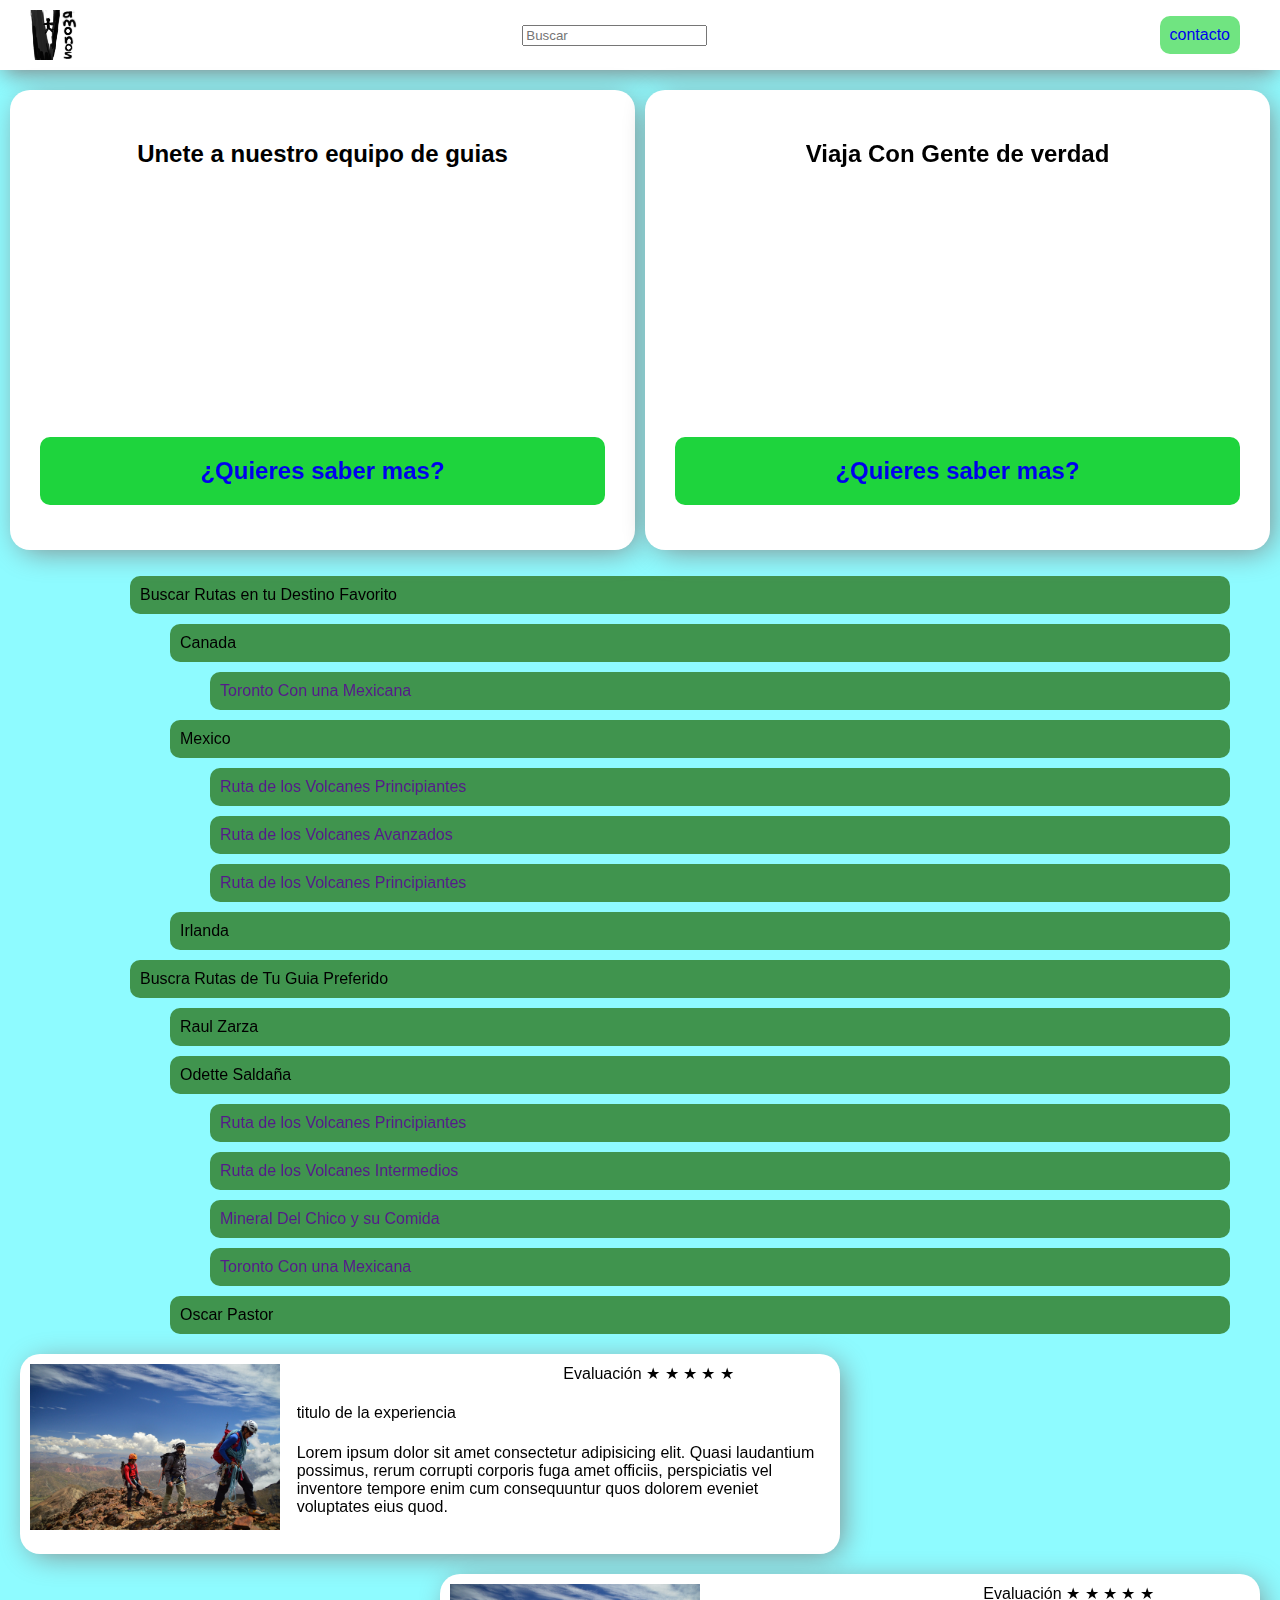
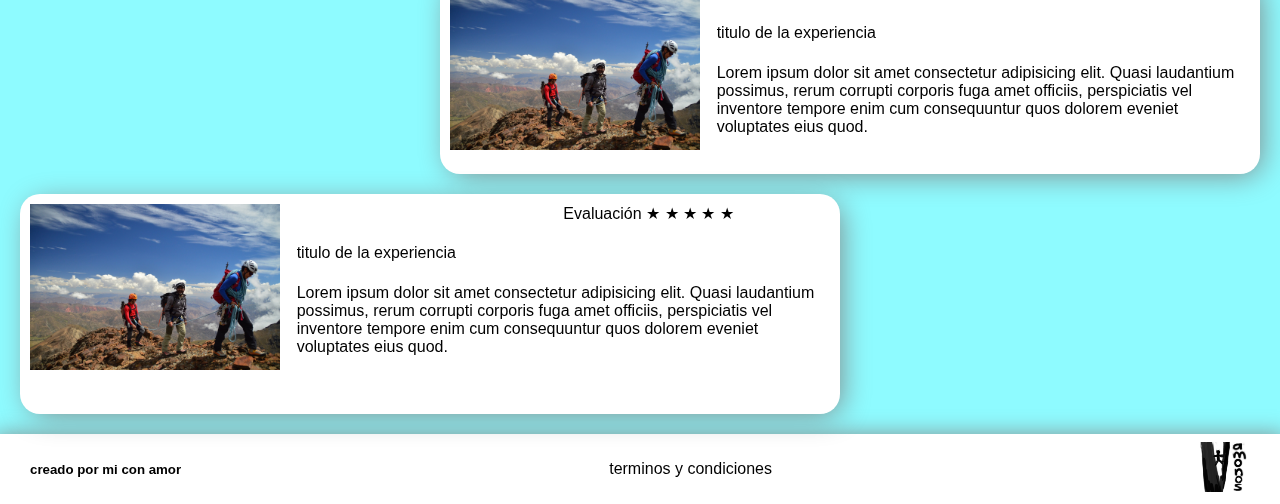
==== index.html @ d3494819 "primera version simple de amonos" ====
<!DOCTYPE html>
<html lang="es">
<head>
    <meta charset="UTF-8">
    <meta name="viewport" content="width=device-width, initial-scale=1.0">
    <meta http-equiv="X-UA-Compatible" content="ie=edge">
    <link rel="shortcut icon" href="images/amonos4.png">
    <link rel="stylesheet" href="css/style.css">
    <title>Visitando</title>
</head>
<body>
    <header class="header">
        <img src="images/amonos4.png"  alt="logo de visitando" width="50px">
        <input type="text" placeholder="Buscar">
        <a href="contact.html">
            <div class="contact">contacto</div>
        </a>
        
    </header>
    <div class="container-presentacion">
        <div class="presentacion">
            <div class="title-presentacion">
                <h2>Unete a nuestro equipo de guias</h2>
            </div>
            <div class="container-video">
                <iframe class="video" width="450" height="225" src="https://www.youtube.com/embed/THY9JFWD8r0" frameborder="0"
                    allow="accelerometer; autoplay; encrypted-media; gyroscope; picture-in-picture" allowfullscreen></iframe>
            </div>
            <a href="registroGuia.html">
                <div class="registro" >
                    <h2>¿Quieres saber mas?</h2>
                </div>
            </a>
        </div>
        <div class="presentacion">
            <div class="title-presentacion">
                <h2>Viaja Con Gente de verdad</h2>
            </div>
            <div class="container-video">
                <iframe class="video" width="450" height="225" src="https://www.youtube.com/embed/THY9JFWD8r0" frameborder="0"
                    allow="accelerometer; autoplay; encrypted-media; gyroscope; picture-in-picture" allowfullscreen></iframe>
            </div>
            
            <a href="registroCliente.html">
                <div class="registro" >
                    <h2>¿Quieres saber mas?</h2>
                </div>
            </a>

        </div>
    </div>
    
    <menu>
        <ul>
            <li class="nivel1">Buscar Rutas en tu Destino Favorito</li>
                <ul>
                    <li class="nivel2">Canada</li>
                        <ul>
                            <li class="nivel3"><a href="">Toronto Con una Mexicana</a></li>
                        </ul>
                    <li class="nivel2">Mexico</li>
                        <ul>
                            <li class="nivel3"><a href="">Ruta de los Volcanes Principiantes</a></li>
                            <li class="nivel3"><a href="">Ruta de los Volcanes Avanzados</a></li>
                            <li class="nivel3"><a href="">Ruta de los Volcanes Principiantes</a></li>

                        </ul>
                    <li class="nivel2">Irlanda</li>
                </ul>
            <li class="nivel1">Buscra Rutas de Tu Guia Preferido</li>
                <ul>
                    <li class="nivel2">Raul Zarza</li>
                    <li class="nivel2">Odette Saldaña</li>
                        <ul>
                            <li class="nivel3"><a href="">Ruta de los Volcanes Principiantes</a></li>
                            <li class="nivel3"><a href="">Ruta de los Volcanes Intermedios</a></li>
                            <li class="nivel3"><a href="">Mineral Del Chico y su Comida</a></li>
                            <li class="nivel3"><a href="">Toronto Con una Mexicana</a></li>
                        </ul>
                    <li class="nivel2">Oscar Pastor</li>
                </ul>
        </ul>
    </menu>
    <div class="comentarios">
        <div class="coment a">
            <div class="container-img">
                    <img src="images/yoEscalando.jpg" alt="foto de tipo superfieliz" width="250px">
            </div>
            <div class="estrellas">
                <p class="clasificacion">
                    Evaluación
                    <label for="radio1">★</label>
                    <label for="radio2">★</label>
                    <label for="radio3">★</label>
                    <label for="radio4">★</label>
                    <label for="radio5">★</label>
                </p>
            </div>
            <div class="titulo">titulo de la experiencia</div>
            <div class="parrafo">
                Lorem ipsum dolor sit amet consectetur adipisicing elit.
                 Quasi laudantium possimus, rerum corrupti corporis fuga 
                 amet officiis, perspiciatis vel inventore tempore enim 
                 cum consequuntur quos dolorem eveniet voluptates eius quod.
            </div>
        </div>

        <div class="coment b">
            <div class="container-img">
                <img src="images/yoEscalando.jpg" alt="foto de tipo superfieliz" width="250px">
            </div>
            <div class="estrellas">
                <p class="clasificacion">
                    Evaluación
                    <label for="radio1">★</label>
                    <label for="radio2">★</label>
                    <label for="radio3">★</label>
                    <label for="radio4">★</label>
                    <label for="radio5">★</label>
                </p>
            </div>
            <div class="titulo">titulo de la experiencia</div>
            <div class="parrafo">
                Lorem ipsum dolor sit amet consectetur adipisicing elit.
                Quasi laudantium possimus, rerum corrupti corporis fuga
                amet officiis, perspiciatis vel inventore tempore enim
                cum consequuntur quos dolorem eveniet voluptates eius quod.
            </div>
        </div>

        <div class="coment c">
            <div class="container-img">
                <img src="images/yoEscalando.jpg" alt="foto de tipo superfieliz" width="250px">
            </div>
            <div class="estrellas">
                <p class="clasificacion">
                    Evaluación
                    <label for="radio1">★</label>
                    <label for="radio2">★</label>
                    <label for="radio3">★</label>
                    <label for="radio4">★</label>
                    <label for="radio5">★</label>
                </p>
            </div>
            <div class="titulo">titulo de la experiencia</div>
            <div class="parrafo">
                Lorem ipsum dolor sit amet consectetur adipisicing elit.
                Quasi laudantium possimus, rerum corrupti corporis fuga
                amet officiis, perspiciatis vel inventore tempore enim
                cum consequuntur quos dolorem eveniet voluptates eius quod.
            </div>
            
        </div>


    </div>
    <footer class="footer">
        <div><h5>creado por mi con amor</h5></div>
        <div>terminos y condiciones</div>
        <div><img src="images/amonos4.png" alt="logo"></div>
    </footer>
</body>
</html>
---- css/style.css ----
body,
html{
    background: #8efbff;
    margin: 0;
    padding: 0;
    font-family: Arial, Helvetica, sans-serif;
}
h4,
h2,
p{
    margin: 0;
    padding: 0;  
}

/* ---HEADER--- */
.header{
    padding: 0 30px;
    background: #fff;
    display: flex;
    justify-content: space-between;
    align-items: center;
    height: 70px;
    -webkit-box-shadow: 0px 7px 22px -4px rgba(130,130,130,1);
    -moz-box-shadow: 0px 7px 22px -4px rgba(130,130,130,1);
    box-shadow: 0px 7px 22px -4px rgba(130,130,130,1);
}
.header-menu{
    display: flex;
    justify-content: space-around;
}
a{
    text-decoration: none;

}
.contact{
    margin: 10px;
    padding: 10px;
    border-radius: 10px;
    border-style: none;
    background: #70e481;
    cursor:pointer; 
    cursor: hand;
}
.contact:hover{
    padding: 15px;
    border-radius: 10px;
    border-style: none;
    background: #71b17b;
    cursor:pointer; 
    cursor: hand;
}
/* CONTAINER-FORM */
.container-form{
    margin: 50px;
    text-align: center;
}
/* ---CONTAINER-PRESENTACION--- */
.container-presentacion{
    padding: 10px;
    border-radius: 10px;
    display: grid;
    grid-template-columns: 1fr 1fr;
    grid-gap: 10px;
    margin-top: 10px;
}
.container-presentacion-completa{
    margin: auto 20% ;
    padding: 10px;
    border-radius: 10px;
    display: grid;
    grid-gap: 10px;

    margin-top: 10px;
}

.presentacion {
    height: 400px;
    display: inline-block;
    background: #fff;
    border-radius: 20px;
    padding: 30px;
    text-align: center;
    box-shadow: 5px 5px 30px -5px rgba(130, 130, 130, 1);
}
.container-video{
    margin-bottom: 20px;
}
.title-presentacion{
    margin: 20px 0;
}
.registro{
    padding: 20px;
    border-radius: 10px;
    border-style: none;
    background: #1ed43d;

}
.registro:hover{
    padding: 20px;
    border-radius: 10px;
    border-style: none;
    background: #35703f;
    cursor:pointer; 
    cursor: hand
}

/* ---CATEGORIAS--- */

.nivel1{
    margin: 10px 50px;
    border-radius: 10px;
    padding: 10px;
    background: #40944e;
}

 .nivel1:hover{
    padding: 20px;
    border-radius: 10px;
    border-style: none;
    background: #446649;
    cursor:pointer; 
    cursor: hand;
 }  
.nivel2{
    margin: 10px 50px;
    border-radius: 10px;
    padding: 10px;
    background: #40944e;
}
.nivel3{
    margin: 10px 50px;
    border-radius: 10px;
    padding: 10px;
    background: #40944e;
}
ul,li{
    text-decoration: none;
    list-style: none;
}


/* ---COMENTARIOS--- */ 

.comentarios{
    display: grid;
    grid-gap: 20px;
    margin: 20px;
    grid-template-columns: 1fr 1fr 1fr;
    grid-template-rows: repeat(3, 200px);
}

.coment{
    display: grid;
    background: #fff;
    grid-template-columns: repeat(3,1fr);
    grid-template-rows: 40px 40px 1fr;
    /* border: 1px solid black; */
    border-radius: 20px;
    padding: 10px;
    box-shadow: 5px 5px 30px -5px rgba(130, 130, 130, 1);
}
.container-img{
    grid-area: 1 / 1 / 4 / 2;
}
.estrellas{
        grid-area: 1/3/2/-1;
}
.titulo{
    grid-area: 2/2/2/2;
}
.parrafo{
        grid-area: 3/2/-1/-1;
}

.coment.a{
     grid-area: 1 / 1 / 1 / span 2;
}
.coment.b{
    grid-area:3 / 2 / 2 / -1;
}

.coment.c{
    grid-area:3/3/span2/1;
}

/* ---FOOTER--- */
.footer{
    padding: 0 30px;
    background: #fff;
    display: flex;
    justify-content: space-between;
    align-items: center;
    height: 70px;
    -webkit-box-shadow: 0px 7px 22px -4px rgba(130,130,130,1);
    -moz-box-shadow: 0px 7px 22px -4px rgba(130,130,130,1);
    box-shadow: 0px 7px 22px 5px rgba(130,130,130,1);
}
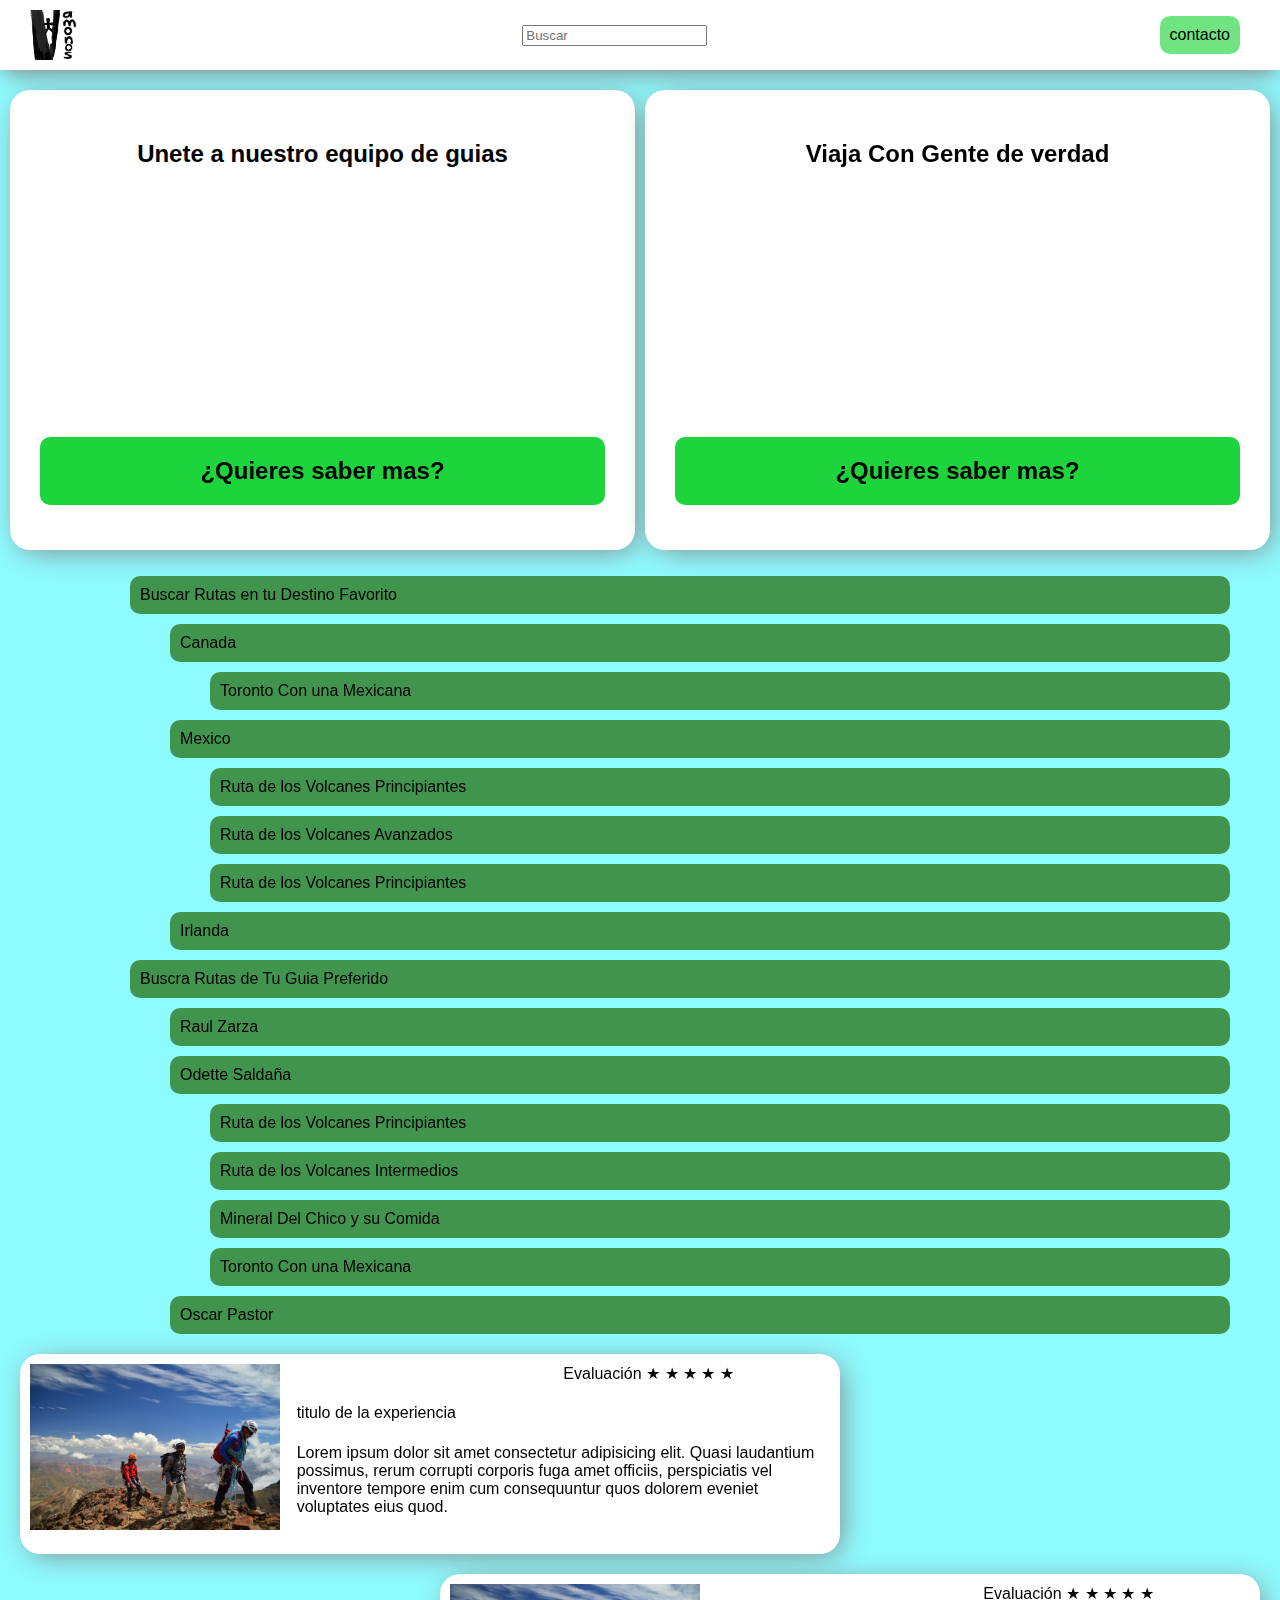
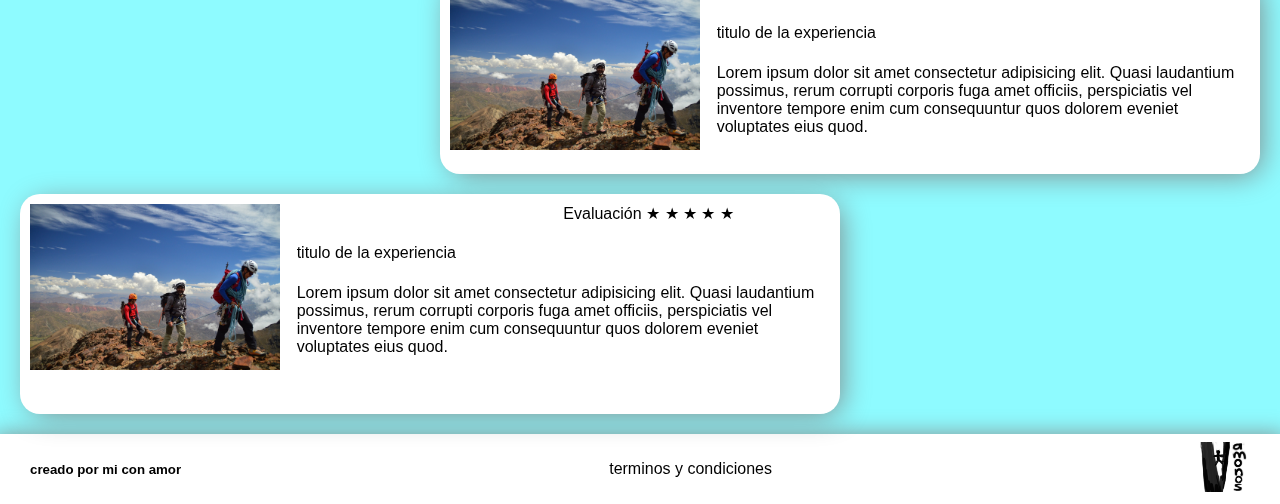
==== commit 8820b970: "responsive de 1014 y 450" ====
--- a/index.html
+++ b/index.html
@@ -6,6 +6,7 @@
     <meta http-equiv="X-UA-Compatible" content="ie=edge">
     <link rel="shortcut icon" href="images/amonos4.png">
     <link rel="stylesheet" href="css/style.css">
+    <link rel="stylesheet" href="css/mobile.css">
     <title>Visitando</title>
 </head>
 <body>
@@ -84,7 +85,7 @@
     <div class="comentarios">
         <div class="coment a">
             <div class="container-img">
-                    <img src="images/yoEscalando.jpg" alt="foto de tipo superfieliz" width="250px">
+                    <img  class="coment-foto" src="images/yoEscalando.jpg" alt="foto de tipo superfieliz" width="250px">
             </div>
             <div class="estrellas">
                 <p class="clasificacion">
@@ -107,7 +108,7 @@
 
         <div class="coment b">
             <div class="container-img">
-                <img src="images/yoEscalando.jpg" alt="foto de tipo superfieliz" width="250px">
+                <img class="coment-foto" src="images/yoEscalando.jpg" alt="foto de tipo superfieliz" width="250px">
             </div>
             <div class="estrellas">
                 <p class="clasificacion">
@@ -130,7 +131,7 @@
 
         <div class="coment c">
             <div class="container-img">
-                <img src="images/yoEscalando.jpg" alt="foto de tipo superfieliz" width="250px">
+                <img class="coment-foto" src="images/yoEscalando.jpg" alt="foto de tipo superfieliz" width="250px">
             </div>
             <div class="estrellas">
                 <p class="clasificacion">
@@ -157,7 +158,7 @@
     <footer class="footer">
         <div><h5>creado por mi con amor</h5></div>
         <div>terminos y condiciones</div>
-        <div><img src="images/amonos4.png" alt="logo"></div>
+        <div><img class="coment-foto" src="images/amonos4.png" alt="logo"></div>
     </footer>
 </body>
 </html>--- a/css/style.css
+++ b/css/style.css
@@ -1,9 +1,13 @@
 body,
 html{
+    
     background: #8efbff;
     margin: 0;
     padding: 0;
     font-family: Arial, Helvetica, sans-serif;
+}
+*{
+    color:#000;
 }
 h4,
 h2,
@@ -194,4 +198,4 @@
     -webkit-box-shadow: 0px 7px 22px -4px rgba(130,130,130,1);
     -moz-box-shadow: 0px 7px 22px -4px rgba(130,130,130,1);
     box-shadow: 0px 7px 22px 5px rgba(130,130,130,1);
-}+}
--- a/css/mobile.css
+++ b/css/mobile.css
@@ -0,0 +1,45 @@
+@media (max-width:1024px){
+
+    .container-presentacion{
+        grid-template-columns: 1fr;
+        margin: 20px;
+    }
+    .presentacion{
+        width: 430px;
+        margin: auto;
+    }
+    .video{
+        width: 300px;
+    }
+    .coment.a {
+        grid-area: 1 / 1 / 1 / -1;
+    }
+    .coment.b {
+    grid-area: 3 / 1 / 2 / -1;
+    }
+    .coment.c {
+        grid-area: 3/4/span2/1;
+    }
+}
+
+@media (max-width:450px){
+    .presentacion{
+        width: 90%;
+        height: 300px;
+        margin: auto;
+
+    }
+    .video{
+        width: 90%px;
+        height: 125px;
+    }
+    menu,
+    menu ul{
+        padding-left: 10px;
+    }
+   
+    .coment-foto{
+        width: 90%;
+    }
+    
+}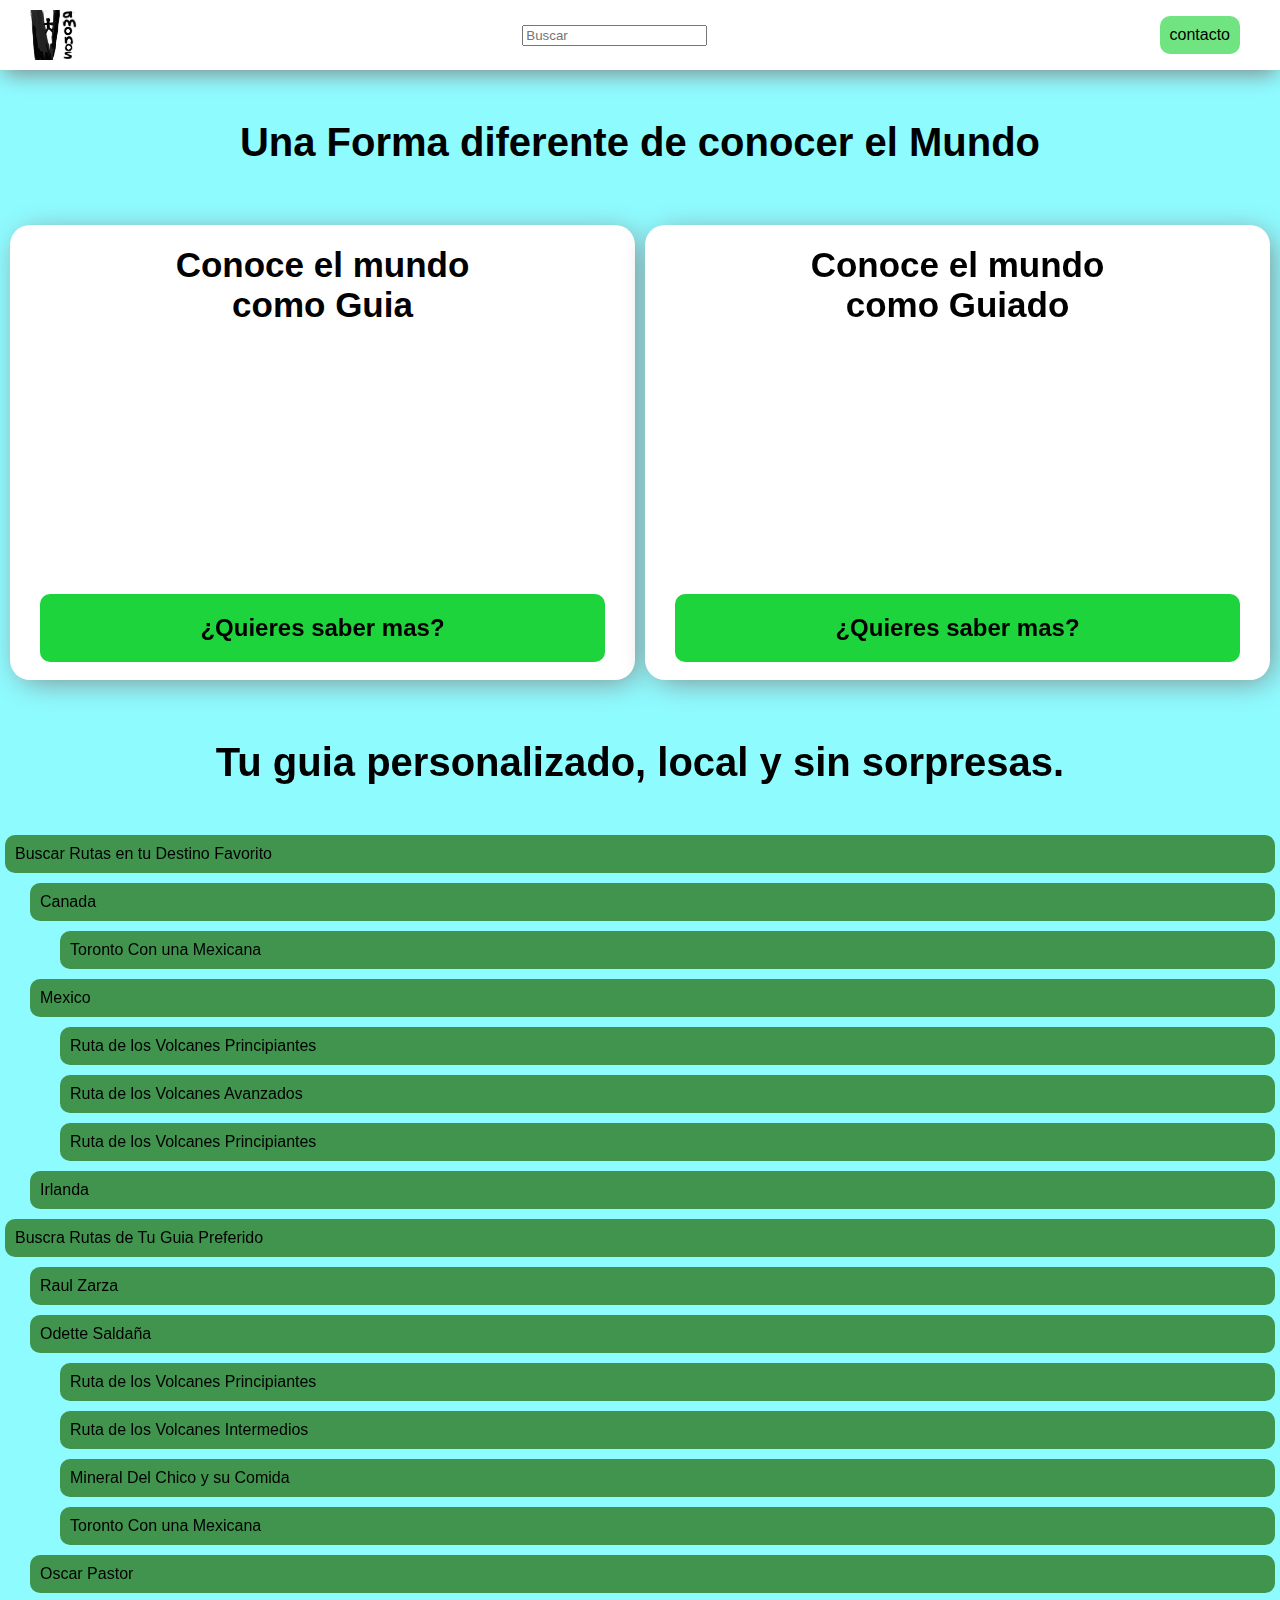
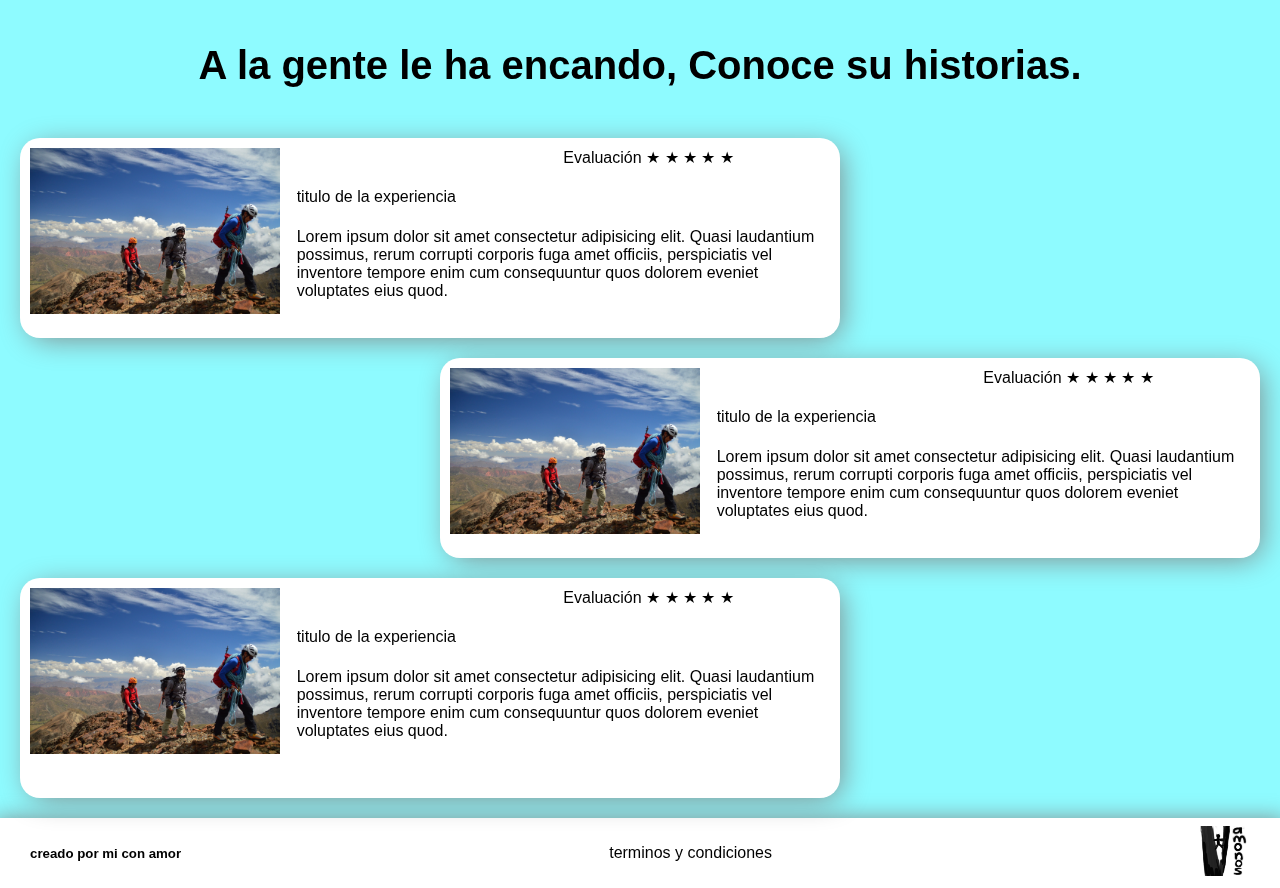
==== commit 9efaba2f: "resopnsive extendido, titlulos agregados" ====
--- a/index.html
+++ b/index.html
@@ -18,10 +18,15 @@
         </a>
         
     </header>
+
+    <h1 class="hero">
+        Una Forma diferente de conocer el Mundo
+    </h1>
+
     <div class="container-presentacion">
         <div class="presentacion">
             <div class="title-presentacion">
-                <h2>Unete a nuestro equipo de guias</h2>
+                <h2>Conoce el mundo <br> como Guia</h2>
             </div>
             <div class="container-video">
                 <iframe class="video" width="450" height="225" src="https://www.youtube.com/embed/THY9JFWD8r0" frameborder="0"
@@ -35,7 +40,7 @@
         </div>
         <div class="presentacion">
             <div class="title-presentacion">
-                <h2>Viaja Con Gente de verdad</h2>
+                <h2>Conoce el mundo <br> como Guiado</h2>
             </div>
             <div class="container-video">
                 <iframe class="video" width="450" height="225" src="https://www.youtube.com/embed/THY9JFWD8r0" frameborder="0"
@@ -50,8 +55,12 @@
 
         </div>
     </div>
+
+    <h1 class="hero">
+        Tu guia personalizado, local y sin sorpresas.
+    </h1>
     
-    <menu>
+    <menu class="menu">
         <ul>
             <li class="nivel1">Buscar Rutas en tu Destino Favorito</li>
                 <ul>
@@ -82,6 +91,11 @@
                 </ul>
         </ul>
     </menu>
+
+    <h1 class="hero">
+        A la gente le ha encando, Conoce su historias.
+    </h1>
+
     <div class="comentarios">
         <div class="coment a">
             <div class="container-img">
@@ -155,6 +169,7 @@
 
 
     </div>
+
     <footer class="footer">
         <div><h5>creado por mi con amor</h5></div>
         <div>terminos y condiciones</div>
--- a/css/style.css
+++ b/css/style.css
@@ -16,6 +16,7 @@
     padding: 0;  
 }
 
+
 /* ---HEADER--- */
 .header{
     padding: 0 30px;
@@ -53,12 +54,19 @@
     cursor:pointer; 
     cursor: hand;
 }
+/*  --TITLES-- */
+.hero{
+    font-size: 40px;
+    margin: 50px;
+    text-align: center;
+}
 /* CONTAINER-FORM */
 .container-form{
     margin: 50px;
     text-align: center;
 }
 /* ---CONTAINER-PRESENTACION--- */
+
 .container-presentacion{
     padding: 10px;
     border-radius: 10px;
@@ -78,11 +86,12 @@
 }
 
 .presentacion {
-    height: 400px;
+    height: 425px;
     display: inline-block;
     background: #fff;
     border-radius: 20px;
     padding: 30px;
+    padding-top: 0;
     text-align: center;
     box-shadow: 5px 5px 30px -5px rgba(130, 130, 130, 1);
 }
@@ -91,6 +100,9 @@
 }
 .title-presentacion{
     margin: 20px 0;
+}
+.title-presentacion h2{
+    font-size: 35px;
 }
 .registro{
     padding: 20px;
@@ -141,6 +153,19 @@
     text-decoration: none;
     list-style: none;
 }
+.menu,
+    ul{
+        padding: 0;
+    }
+    .nivel1{
+        margin: 5px;
+    }
+    .nivel2{
+        margin: 10px 5px 10px 30px;
+    }
+    .nivel3{
+        margin: 10px 5px 10px 60px;
+    }
 
 
 /* ---COMENTARIOS--- */ 
--- a/css/mobile.css
+++ b/css/mobile.css
@@ -1,11 +1,11 @@
 @media (max-width:1024px){
 
     .container-presentacion{
-        grid-template-columns: 1fr;
+        grid-template-columns: 1fr 1fr;
         margin: 20px;
     }
     .presentacion{
-        width: 430px;
+        width: 300px;
         margin: auto;
     }
     .video{
@@ -22,24 +22,50 @@
     }
 }
 
+@media (max-width:800px){
+    .title-presentacion{
+        margin: 0px 0;
+    }
+    .container-presentacion{
+        grid-template-columns: 1fr;
+        margin: 20px;
+    }
+    .presentacion{
+        height: 150px;
+        width: 300px;
+        margin: auto;
+    }
+    .container-video{
+        display: none;
+    }
+    
+
+}
+
 @media (max-width:450px){
+    
+    .title-presentacion h2{
+        font-size: 25px;
+    }
+    body{
+        background: #bfd6fa;
+    }
+    .container-presentacion{
+        grid-template-columns: 1fr;
+        margin: 20px;
+    }
     .presentacion{
-        width: 90%;
-        height: 300px;
+        height: 150px;
+        width: 300px;
         margin: auto;
-
+        padding: 20px;
     }
-    .video{
-        width: 90%px;
-        height: 125px;
+    .container-video{
+        display: none;
     }
-    menu,
-    menu ul{
-        padding-left: 10px;
-    }
-   
     .coment-foto{
         width: 90%;
     }
     
+    
 }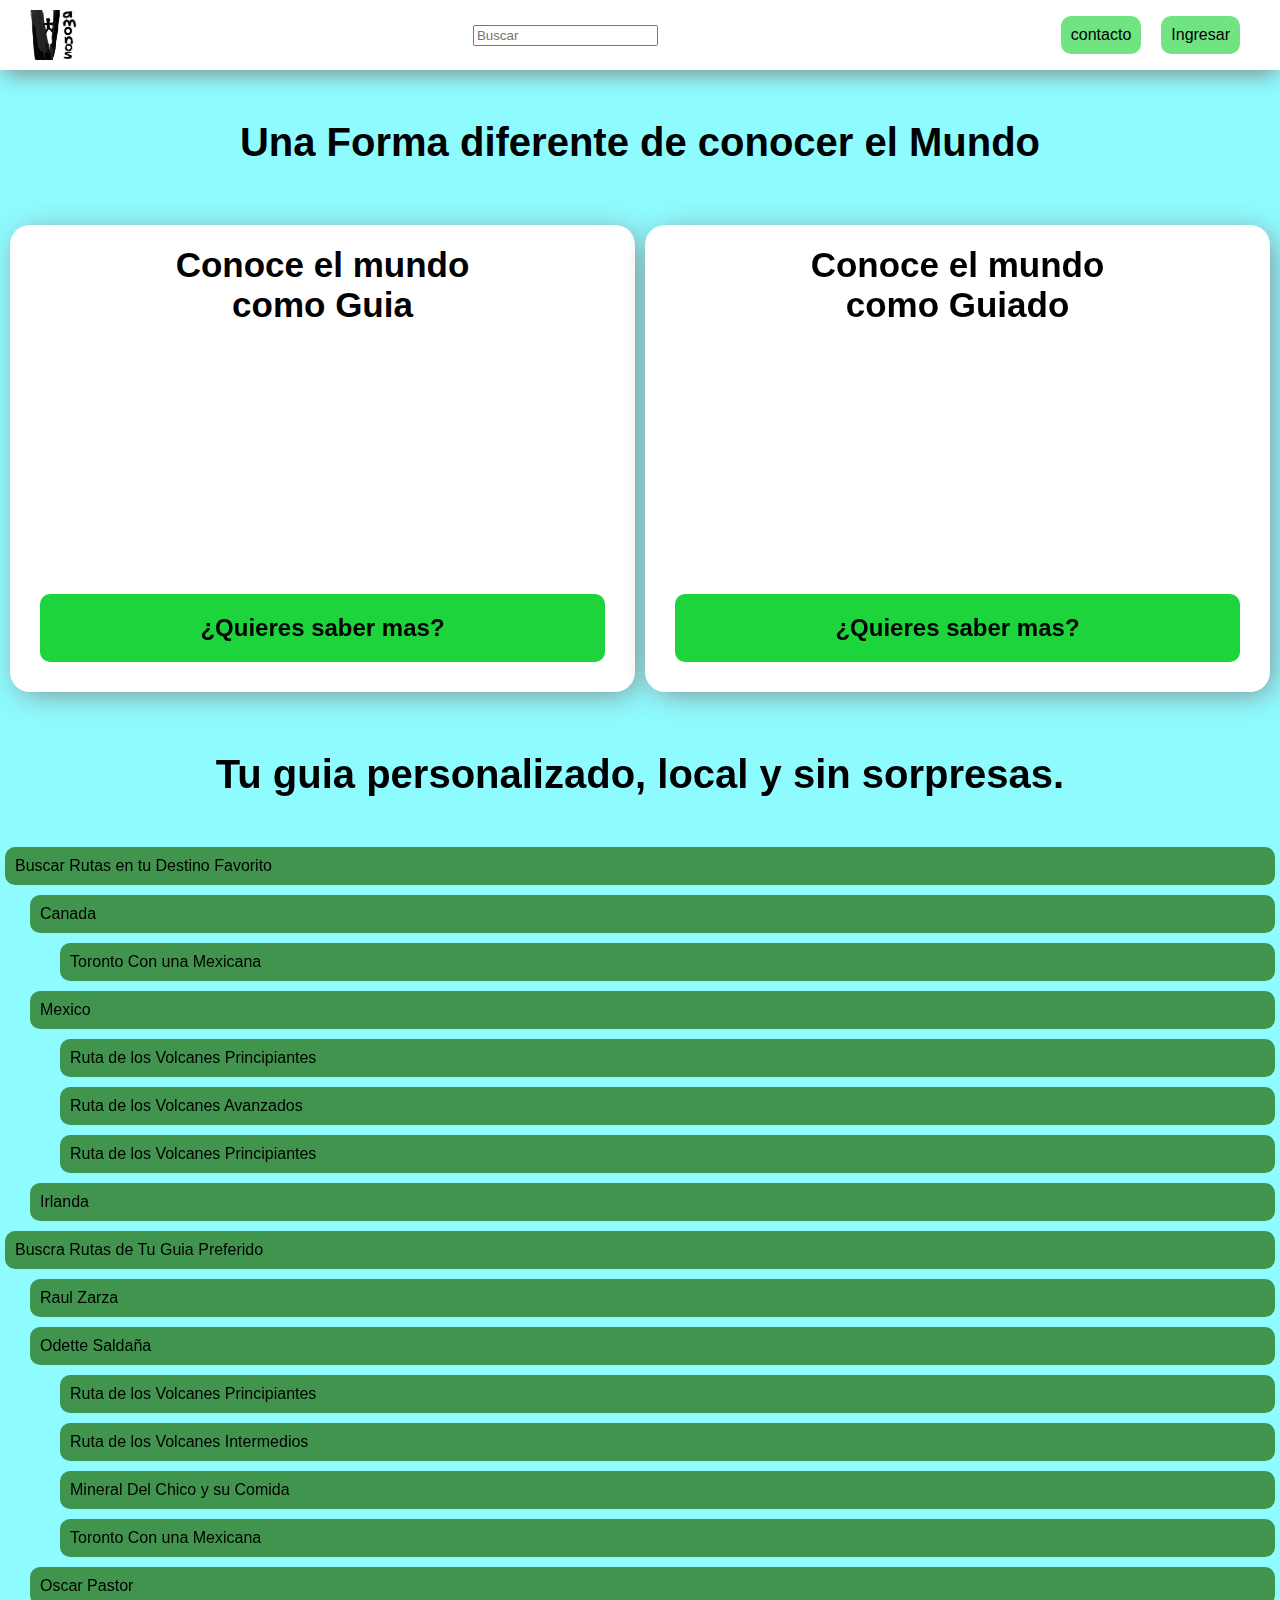
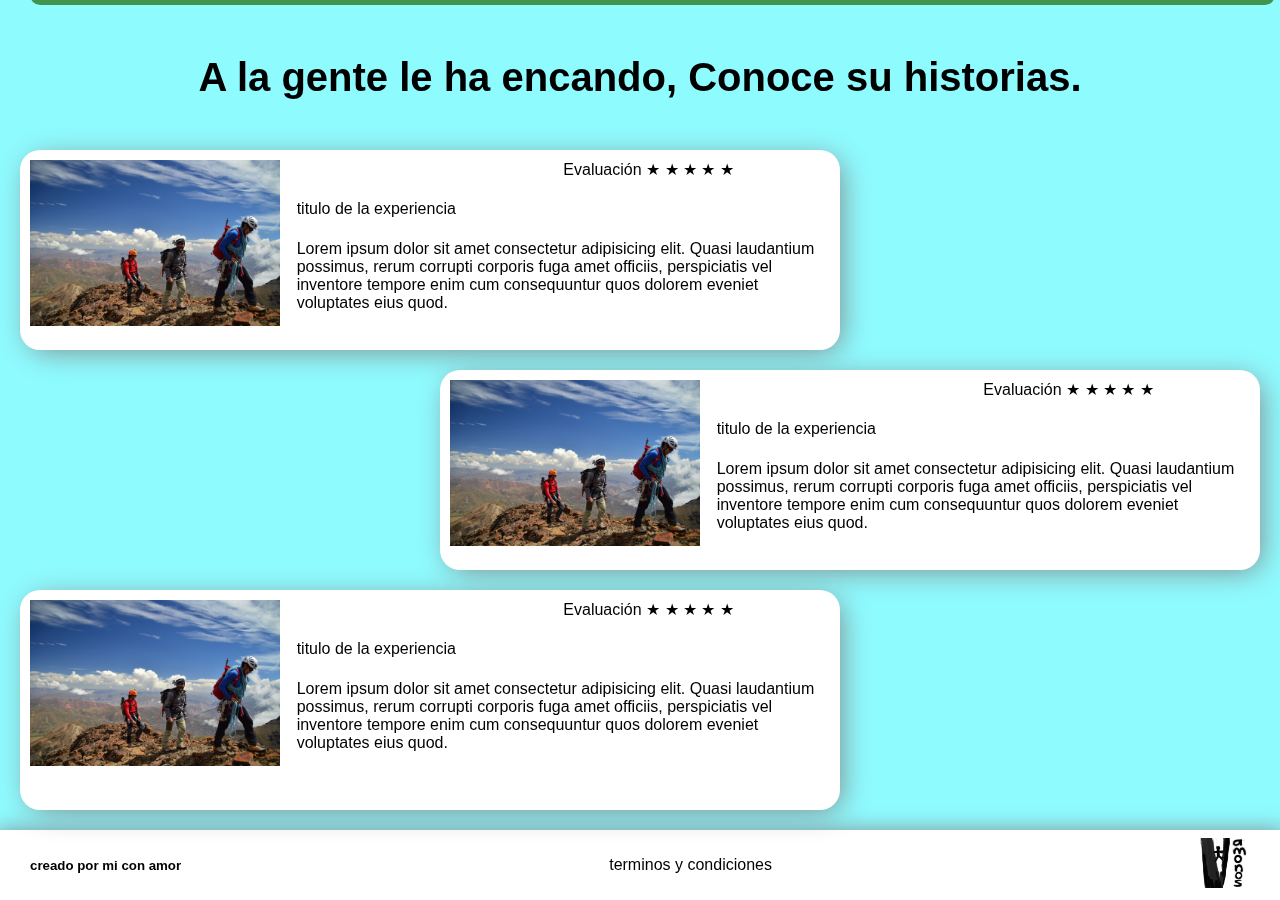
==== commit 3bdbf620: "ingresar agregado. modficar registrar" ====
--- a/index.html
+++ b/index.html
@@ -13,10 +13,15 @@
     <header class="header">
         <img src="images/amonos4.png"  alt="logo de visitando" width="50px">
         <input type="text" placeholder="Buscar">
-        <a href="contact.html">
-            <div class="contact">contacto</div>
-        </a>
-        
+
+        <ul class="header-menu">
+            <a href="contact.html">
+                <div class="contact">contacto</div>
+            </a>
+            <a href="ingresar.html">
+                <div class="contact">Ingresar</div>
+            </a>
+        </ul>
     </header>
 
     <h1 class="hero">
--- a/css/style.css
+++ b/css/style.css
@@ -86,7 +86,7 @@
 }
 
 .presentacion {
-    height: 425px;
+    /* height: 425px; */
     display: inline-block;
     background: #fff;
     border-radius: 20px;
--- a/css/mobile.css
+++ b/css/mobile.css
@@ -23,6 +23,9 @@
 }
 
 @media (max-width:800px){
+    .container-presentacion-completa{
+    margin: 0 ;
+    }
     .title-presentacion{
         margin: 0px 0;
     }
@@ -44,6 +47,7 @@
 
 @media (max-width:450px){
     
+    
     .title-presentacion h2{
         font-size: 25px;
     }
@@ -56,9 +60,9 @@
     }
     .presentacion{
         height: 150px;
-        width: 300px;
+        width: 90%;
         margin: auto;
-        padding: 20px;
+        padding: 10px;
     }
     .container-video{
         display: none;
@@ -68,4 +72,9 @@
     }
     
     
+}
+@media (max-width:400px){
+    .header input{
+        display: none;
+    }
 }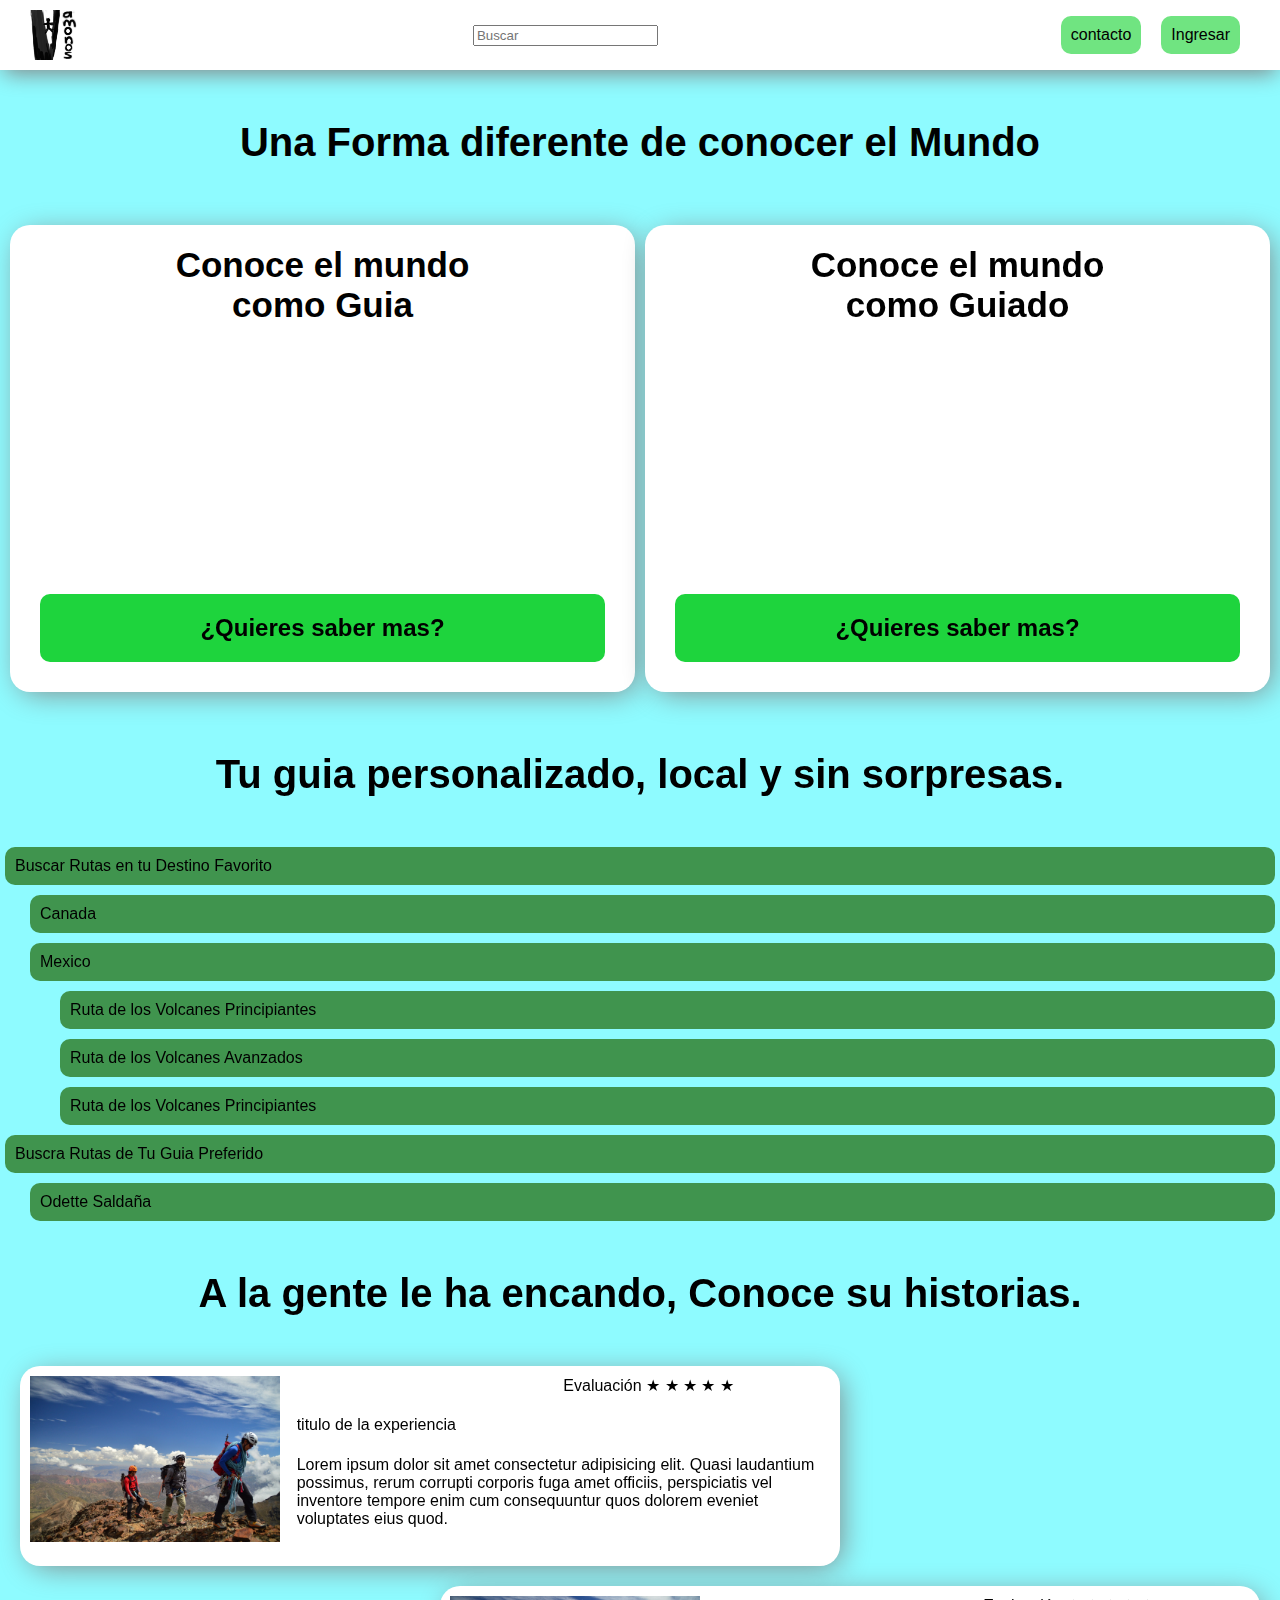
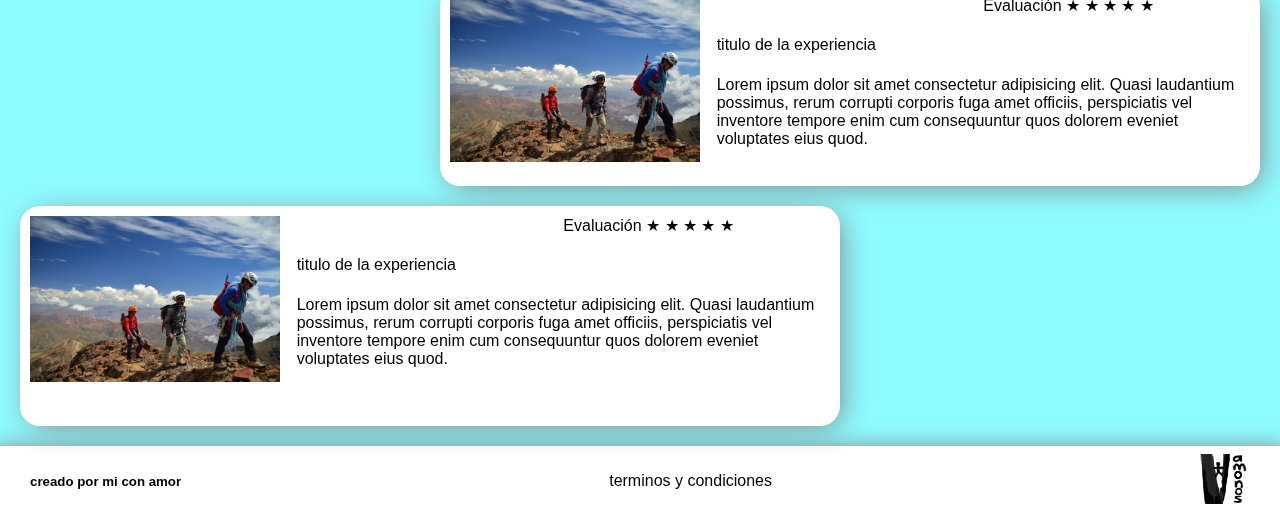
==== commit b49d5dbc: "caja extra en indexCliente" ====
--- a/index.html
+++ b/index.html
@@ -12,7 +12,7 @@
 <body>
     <header class="header">
         <img src="images/amonos4.png"  alt="logo de visitando" width="50px">
-        <input type="text" placeholder="Buscar">
+        <input class="buscar" type="text" placeholder="Buscar">
 
         <ul class="header-menu">
             <a href="contact.html">
@@ -70,9 +70,9 @@
             <li class="nivel1">Buscar Rutas en tu Destino Favorito</li>
                 <ul>
                     <li class="nivel2">Canada</li>
-                        <ul>
+                        <!-- <ul>
                             <li class="nivel3"><a href="">Toronto Con una Mexicana</a></li>
-                        </ul>
+                        </ul> -->
                     <li class="nivel2">Mexico</li>
                         <ul>
                             <li class="nivel3"><a href="">Ruta de los Volcanes Principiantes</a></li>
@@ -80,19 +80,18 @@
                             <li class="nivel3"><a href="">Ruta de los Volcanes Principiantes</a></li>
 
                         </ul>
-                    <li class="nivel2">Irlanda</li>
+                    <!-- <li class="nivel2">Irlanda</li> -->
                 </ul>
             <li class="nivel1">Buscra Rutas de Tu Guia Preferido</li>
                 <ul>
-                    <li class="nivel2">Raul Zarza</li>
+                   <!--  <li class="nivel2">Raul Zarza</li> -->
                     <li class="nivel2">Odette Saldaña</li>
-                        <ul>
+                        <!-- <ul>
                             <li class="nivel3"><a href="">Ruta de los Volcanes Principiantes</a></li>
                             <li class="nivel3"><a href="">Ruta de los Volcanes Intermedios</a></li>
                             <li class="nivel3"><a href="">Mineral Del Chico y su Comida</a></li>
                             <li class="nivel3"><a href="">Toronto Con una Mexicana</a></li>
-                        </ul>
-                    <li class="nivel2">Oscar Pastor</li>
+                        </ul> -->
                 </ul>
         </ul>
     </menu>
--- a/css/style.css
+++ b/css/style.css
@@ -119,6 +119,35 @@
     cursor:pointer; 
     cursor: hand
 }
+/* ---iNDEX GUIA---- */
+.container-indexGuia{
+    display: grid;
+    grid-template-columns: 1fr 1fr 1fr 1fr 1fr 1fr;
+    grid-template-rows: 400px;
+    grid-gap: 10px;
+    margin: 10px;
+}
+.items-cliente{
+    display: grid;
+    grid-template-columns: 1fr 1fr 1fr;
+    grid-template-rows: minmax(100px,150px);
+    grid-gap: 10px;
+    margin: 10px;
+}
+.item-cliente{
+    text-align: center;
+    background: #fff;
+    border-radius:  10px;
+    padding: 10px;
+}
+
+.index-item{
+    text-align: center;
+    /* border:1px solid black; */
+    background: rgb(255, 255, 255);
+    border-radius:  10px;
+    padding: 10px;
+}
 
 /* ---CATEGORIAS--- */
 
--- a/css/mobile.css
+++ b/css/mobile.css
@@ -1,4 +1,5 @@
 @media (max-width:1024px){
+
 
     .container-presentacion{
         grid-template-columns: 1fr 1fr;
@@ -11,6 +12,13 @@
     .video{
         width: 300px;
     }
+    .container-indexGuia{
+    grid-template-columns: 1fr 1fr 1fr ;
+    grid-template-rows: 200px 200px;
+
+    }
+
+
     .coment.a {
         grid-area: 1 / 1 / 1 / -1;
     }
@@ -23,6 +31,7 @@
 }
 
 @media (max-width:800px){
+    
     .container-presentacion-completa{
     margin: 0 ;
     }
@@ -34,20 +43,27 @@
         margin: 20px;
     }
     .presentacion{
-        height: 150px;
+        height: 160px;
         width: 300px;
         margin: auto;
     }
+    .title-presentacion h2{
+        font-size: 25px;
+    }
+
     .container-video{
-        display: none;
+        /* display: none; */
+        margin: 0;
     }
-    
+    .video{
+        width: 75px;
+        height: 50px;
+    }
 
 }
 
 @media (max-width:450px){
-    
-    
+
     .title-presentacion h2{
         font-size: 25px;
     }
@@ -64,8 +80,27 @@
         margin: auto;
         padding: 10px;
     }
+
+    .registro{
+        margin-top: 20px;
+        
+    }
     .container-video{
         display: none;
+    }
+
+    .hero{
+        margin: 15px 0px 15px 0;
+        font-size: 20px;
+    }
+    .container-indexGuia{
+    grid-template-columns: 1fr 1fr ;
+    grid-template-rows: repeat(3,150px);
+    }
+    .items-cliente{
+        justify-content: center;
+        grid-template-columns: 80%;
+        grid-template-rows: repeat(3,minmax(100px,150px));
     }
     .coment-foto{
         width: 90%;
@@ -74,7 +109,11 @@
     
 }
 @media (max-width:400px){
-    .header input{
+    .buscar{
         display: none;
     }
+    .registro{
+        padding: 10px;
+        
+    }
 }